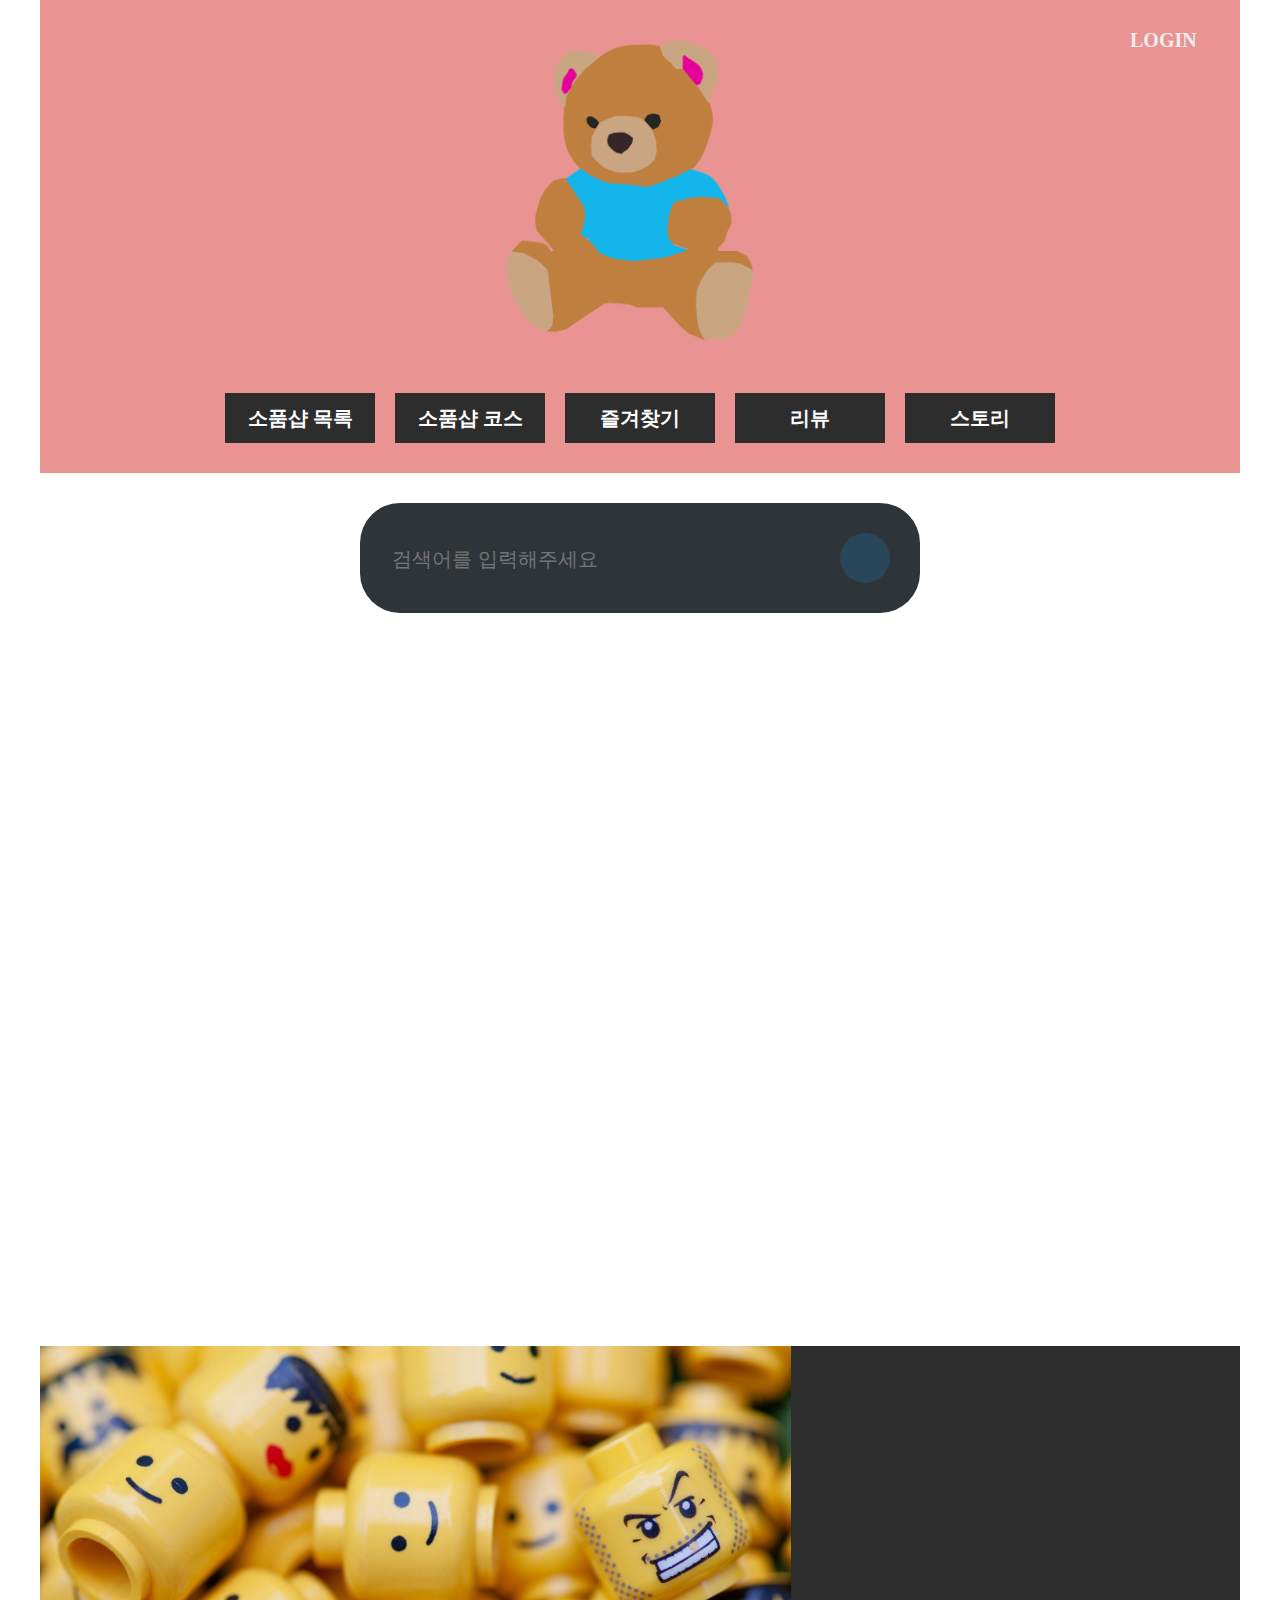
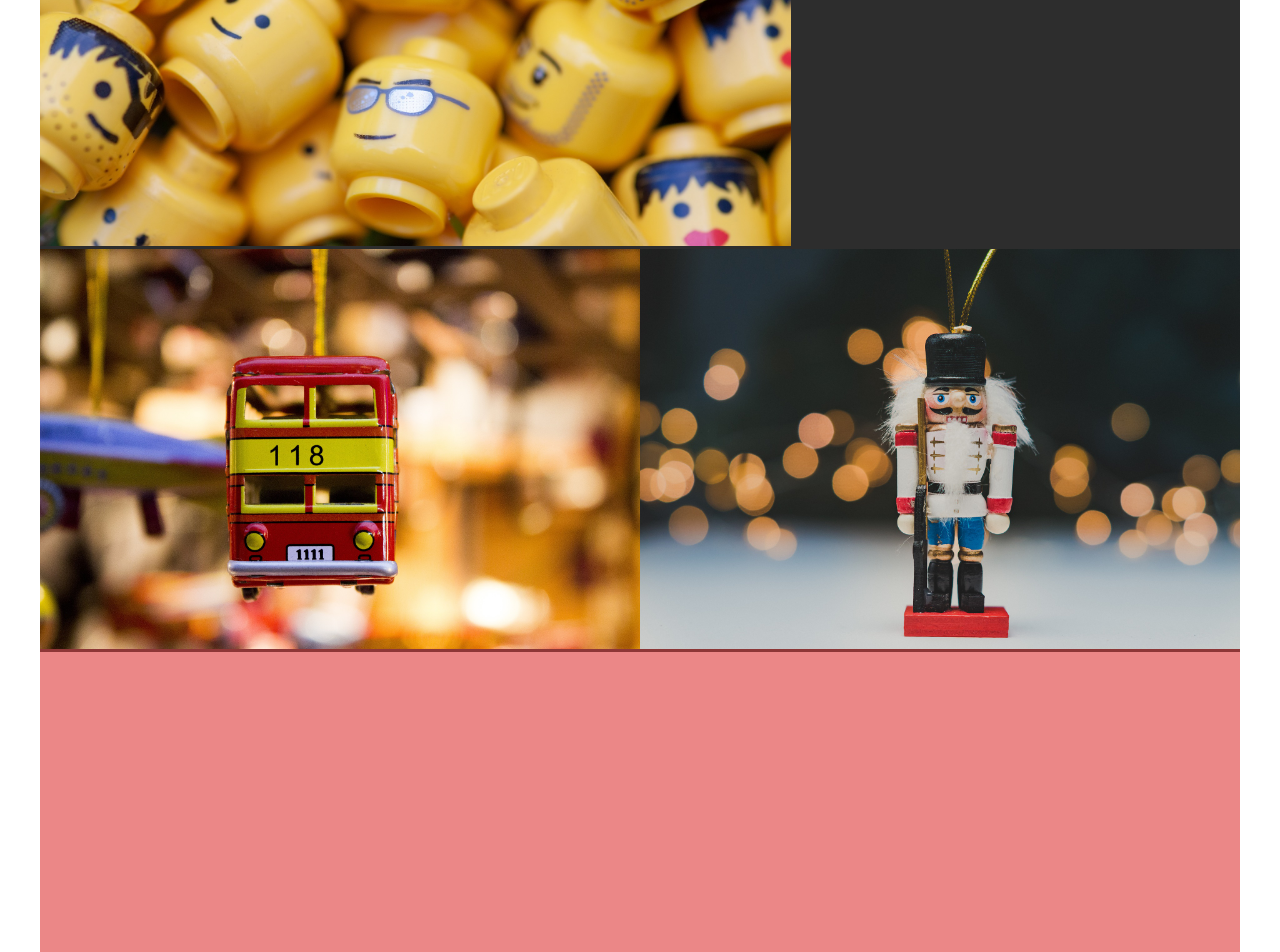
==== index.html @ a2a9e35a "Add files via upload" ====
<!DOCTYPE html>
<html lang="en">

<head>
    <meta charset="UTF-8">
    <title>AboutSopumShop</title>
    <link rel="stylesheet" href="./reset.css">
    <link rel="stylesheet" href="./default.css">
    <link rel="stylesheet" href="./main.css">
    <link rel="stylesheet" href="https://cdnjs.cloudflare.com/ajax/libs/font-awesome/6.1.1/css/all.min.css" integrity="sha512-KfkfwYDsLkIlwQp6LFnl8zNdLGxu9YAA1QvwINks4PhcElQSvqcyVLLD9aMhXd13uQjoXtEKNosOWaZqXgel0g==" crossorigin="anonymous" referrerpolicy="no-referrer" />
</head>

<body>
    <header>
        <div class="login-menu">
            <div class="login">LOGIN</div>
        </div>
        <div class="logo">
            <img height="300" src="img/teddy-bear.png" alt="">
        </div>
        <nav class="gnb-menu">
            <ul>
                <li><a class="menuLink" href="#">소품샵 목록</a></li>
                <li><a class="menuLink" href="#">소품샵 코스</a></li>
                <li><a class="menuLink" href="#">즐겨찾기</a></li>
                <li><a class="menuLink" href="#">리뷰</a></li>
                <li><a class="menuLink" href="#">스토리</a></li>
            </ul>
        </nav>
    </header>
    <div class="search-box">
        <form method="post">
            <input class="search-txt" type="text" placeholder="검색어를 입력해주세요">
            <a class="search-btn" type="submit"><i class="fas fa-search"></i></a>
        </form>
    </div>
    <main>
        <section>
            <iframe src="https://goo.gl/maps/aSAsoeb1yhRUDQGdA" width="1200" height="700" frameborder="0"></iframe>
        </section>
        <section class="mainBanner">
            <img src="./img/lego.jpg" height="500" alt="">
        </section>
        <section class="hot-place">
            <img src="./img/nutcracker.jpg" height="400" alt="">
        </section>
        <section class="secondBanner">
            <img src="./img/toycar.jpg" height="400" alt="">
        </section>
    </main>
    <footer>

    </footer>
</body>

</html>
---- main.css ----
header {
    padding-top: 20px;
    width: 1200px;
    margin: 0 auto;
    position: relative;
    background-color: rgb(233, 147, 147);
    z-index: 10;
}

.logo{
    text-align: center;
    padding: 20px 0;
    padding-left: 100px;
}

.box{
    border:2px solid #c01d8a;
}

.login-menu{
    padding: 10px;    
    width: 50px;
    float: right;
    text-align: center;
    margin-right: 50px;
    color: #EDEDED;
    font-size: 20px;
    font-weight: bold;
}

.gnb-menu {
    padding: 20px;    
    width: 850px;
    margin: 0 auto;
    display: flex;
}

.gnb-menu ul{
    align-items: center;
    width: 100%;
}

.gnb-menu ul li{
    list-style: none;
    color: white;
    background-color: #2d2d2d;
    text-align: center;
    float: left;
    line-height: 50px;
    margin: 10px 10px;

    position: relative;
}

.gnb-menu .menuLink{
    text-decoration: none;
    color: white;
    display: block;
    width: 150px;
    font-size: 20px;
    font-weight: bold;
}

.gnb-menu .menuLink:hover{
    color: rgb(230, 113, 113);
    background-color: #4d4d4d;
}

.search-box{
    width: 500px;
    margin: 30px auto;
    padding: 30px;
    height: 50px;
    text-align: center;
    background-color: #2f3438;
    border-radius: 40px;
}

.search-btn {
    color: #EDEDED;
    float: right;
    width: 50px;
    height: 50px;
    border-radius: 50%;
    background: #2a465a;
    display: flex;
    align-items: center;
    justify-content: center;
  }

  .search-txt {
    float: left;
    background: none;
    border: none;
    outline: none;
    color: white;
    font-size: 20px;
    line-height: 50px;
  }

  main{
    width: 1200px;
    margin: 0 auto;
    position: relative;
  }

  .mainBanner{
    background-color: #2d2d2d;
  }
  .hot-place{
    float: right;
  }
  .secondBanner{
    background-color: #8d3737;
  }
  
  footer{
    width: 1200px;
    margin: 0 auto;
    background-color: #eb8787;
    height: 300px;
  }
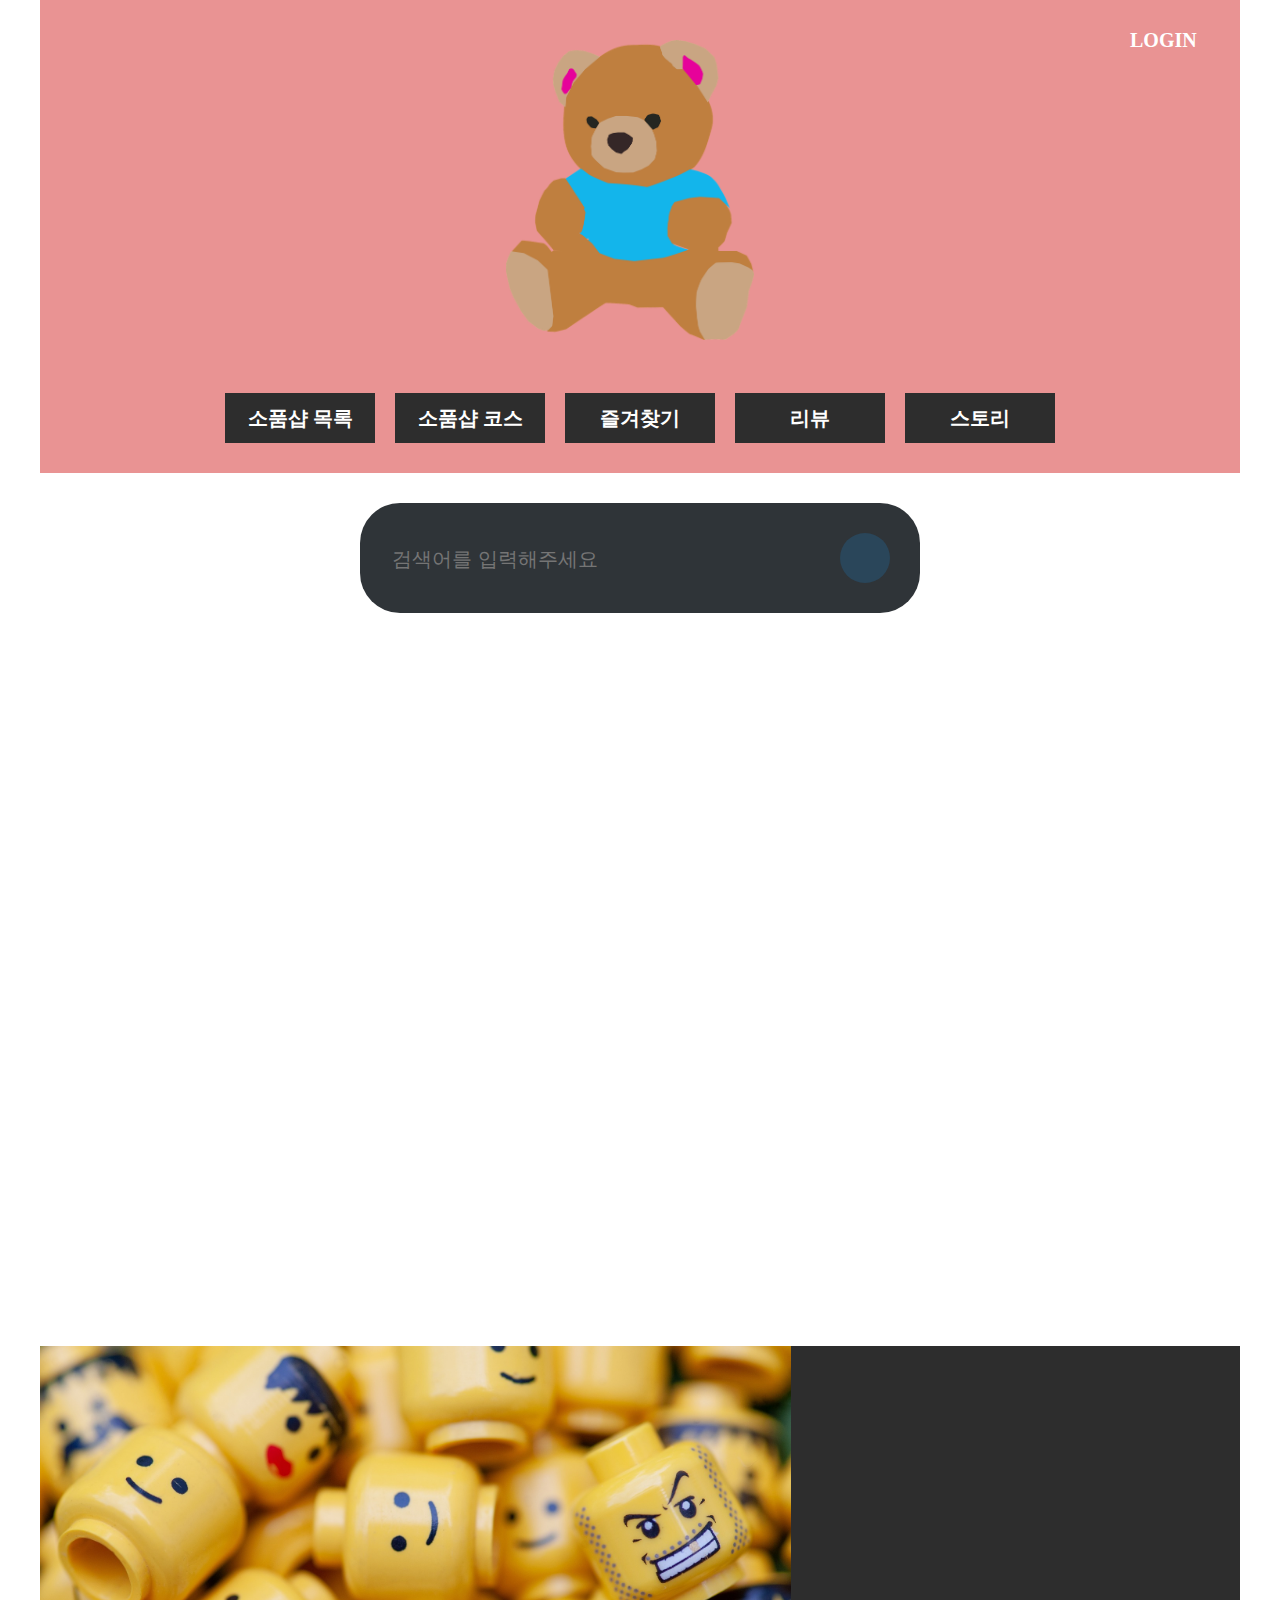
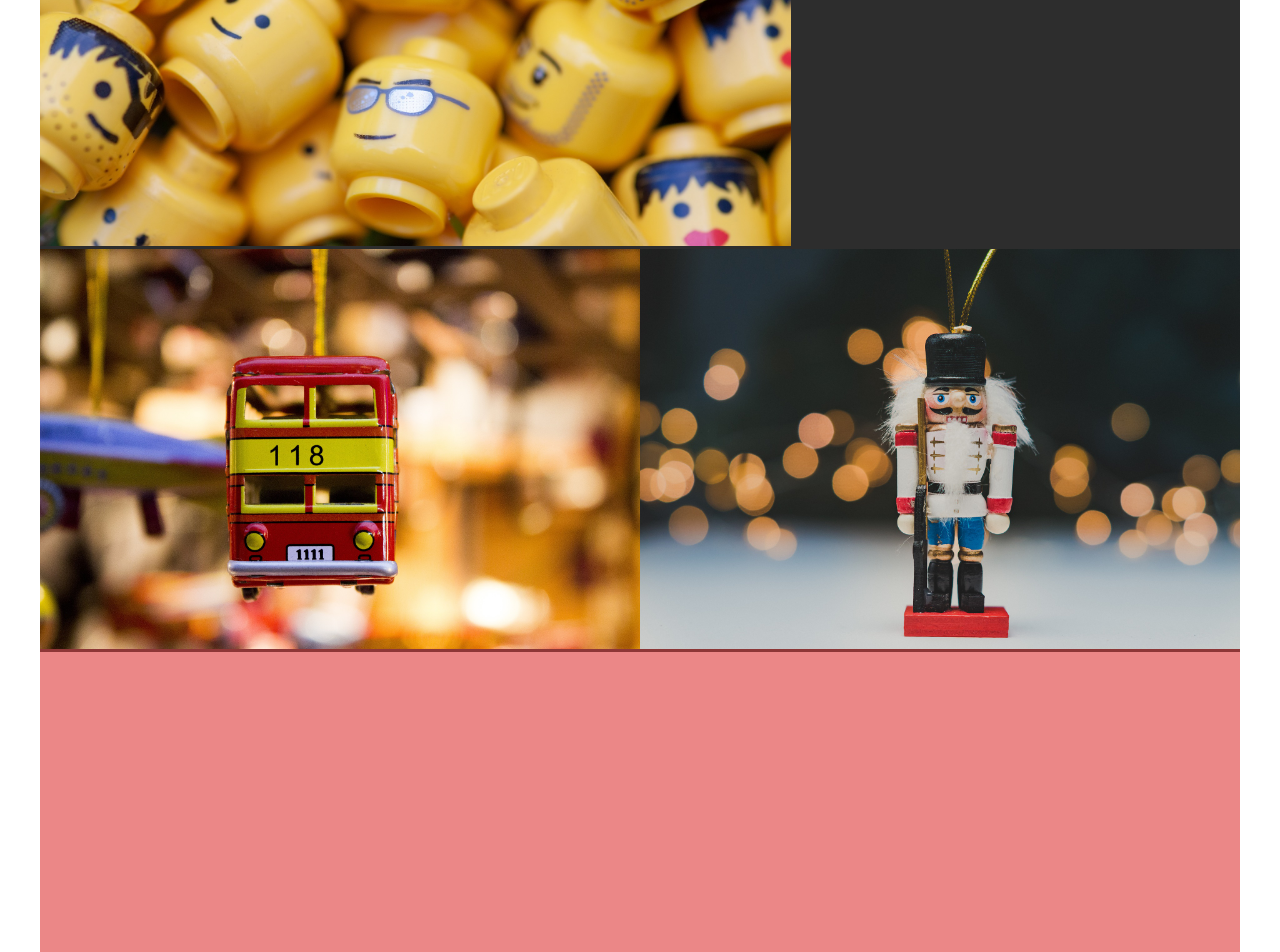
==== commit e38da6da: "Add files via upload" ====
--- a/index.html
+++ b/index.html
@@ -13,7 +13,8 @@
 <body>
     <header>
         <div class="login-menu">
-            <div class="login">LOGIN</div>
+            <a href="./login.html"><div class="login">LOGIN</div></a>
+            
         </div>
         <div class="logo">
             <img height="300" src="img/teddy-bear.png" alt="">
--- a/default.css
+++ b/default.css
@@ -0,0 +1,17 @@
+a:link {
+    text-decoration: none;
+    color: black;
+}
+
+a:visited {
+    text-decoration: none;
+    color: black;
+}
+
+a:hover {
+    text-decoration: none;
+}
+
+a:active {
+    text-decoration: none;
+}--- a/main.css
+++ b/main.css
@@ -26,6 +26,9 @@
     color: #EDEDED;
     font-size: 20px;
     font-weight: bold;
+}
+.login-menu .login{
+  color: white;
 }
 
 .gnb-menu {
